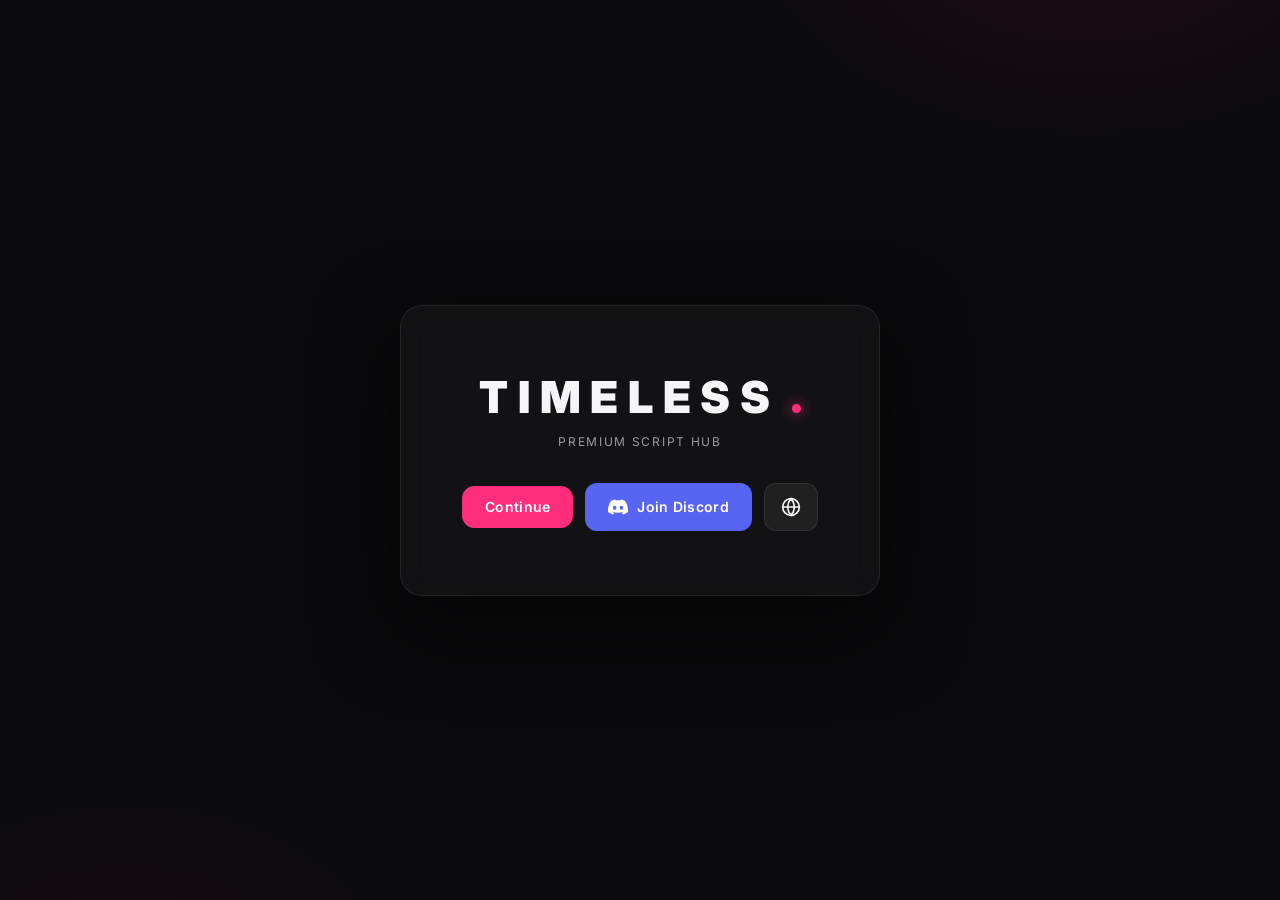
==== public/index.html @ 9b1206c1 "Convert to Workers + static assets for npx wrangler deploy: public/ site, worker.js API, wrangler.js" ====
<!doctype html>
<html lang="en">
<head>
<meta charset="utf-8">
<meta name="viewport" content="width=device-width, initial-scale=1">
<title>TIMELESS SCRIPTS</title>
<meta name="description" content="Timeless Scripts — premium script hub">
<link rel="preconnect" href="https://fonts.googleapis.com">
<link rel="preconnect" href="https://fonts.gstatic.com" crossorigin>
<link href="https://fonts.googleapis.com/css2?family=Inter:wght@400;500;600;700;800;900&display=swap" rel="stylesheet">
<link rel="stylesheet" href="styles.css">
</head>
<body>
<div id="bg-glow"></div>

<!-- LANDING -->
<section id="landing">
  <div class="home-tile">
    <div class="logo-row">
      <span class="logo">TIMELESS</span>
      <span class="logo-dot"></span>
    </div>
    <p class="tagline">premium script hub</p>
    <div class="btn-row">
      <button id="continueBtn" class="btn btn-primary">Continue</button>
      <a class="btn btn-discord" href="https://discord.com/invite/umQGmDrWS9" target="_blank" rel="noopener">
        <svg viewBox="0 0 24 24" width="20" height="20" fill="currentColor" aria-hidden="true"><path d="M20.317 4.37a19.79 19.79 0 0 0-4.885-1.515.074.074 0 0 0-.079.037c-.21.375-.444.864-.608 1.25a18.27 18.27 0 0 0-5.487 0 12.64 12.64 0 0 0-.617-1.25.077.077 0 0 0-.079-.037 19.736 19.736 0 0 0-4.885 1.515.07.07 0 0 0-.032.027C.533 9.046-.32 13.58.099 18.057a.082.082 0 0 0 .031.057 19.9 19.9 0 0 0 5.993 3.03.078.078 0 0 0 .084-.028c.462-.63.874-1.295 1.226-1.994a.076.076 0 0 0-.041-.106 13.107 13.107 0 0 1-1.872-.892.077.077 0 0 1-.008-.128 10.2 10.2 0 0 0 .372-.292.074.074 0 0 1 .077-.01c3.928 1.793 8.18 1.793 12.062 0a.074.074 0 0 1 .078.01c.12.098.246.198.373.292a.077.077 0 0 1-.006.127 12.299 12.299 0 0 1-1.873.892.077.077 0 0 0-.041.107c.36.698.772 1.362 1.225 1.993a.076.076 0 0 0 .084.028 19.839 19.839 0 0 0 6.002-3.03.077.077 0 0 0 .032-.054c.5-5.177-.838-9.674-3.549-13.66a.061.061 0 0 0-.031-.03zM8.02 15.33c-1.183 0-2.157-1.085-2.157-2.419 0-1.333.956-2.419 2.157-2.419 1.21 0 2.176 1.096 2.157 2.42 0 1.333-.956 2.418-2.157 2.418zm7.975 0c-1.183 0-2.157-1.085-2.157-2.419 0-1.333.955-2.419 2.157-2.419 1.21 0 2.176 1.096 2.157 2.42 0 1.333-.946 2.418-2.157 2.418z"/></svg>
        Join Discord
      </a>
      <a class="btn btn-social" href="https://bio.timelesscheats.lol/" target="_blank" rel="noopener" aria-label="Social">
        <svg viewBox="0 0 24 24" width="20" height="20" fill="none" stroke="currentColor" stroke-width="2" stroke-linecap="round" aria-hidden="true"><circle cx="12" cy="12" r="10"/><path d="M2 12h20M12 2a15.3 15.3 0 0 1 4 10 15.3 15.3 0 0 1-4 10 15.3 15.3 0 0 1-4-10 15.3 15.3 0 0 1 4-10z"/></svg>
      </a>
    </div>
  </div>
</section>

<!-- HUB -->
<main id="hub" class="hidden" aria-hidden="true">
  <header class="hub-hero">
    <div class="banner-wrap">
      <img id="banner" src="assets/banner.png" alt="Timeless banner">
      <div id="bannerFallback" class="banner-fallback hidden"><span>TIMELESS</span></div>
    </div>
    <h1 class="site-title">TIMELESS SCRIPTS</h1>
  </header>

  <nav id="tabs" class="tabs" aria-label="Game tabs"></nav>
  <section id="scripts" class="grid" aria-label="Scripts"></section>
  <p id="empty" class="empty hidden">no scripts here yet</p>
</main>

<!-- EXPANDED TILE -->
<div id="expanded" class="overlay hidden" role="dialog" aria-modal="true">
  <div class="expanded-tile">
    <button id="minimise" class="icon-btn" aria-label="Minimise">
      <svg viewBox="0 0 24 24" width="18" height="18" fill="none" stroke="currentColor" stroke-width="2" stroke-linecap="round"><path d="M4 14h6v6M20 10h-6V4M14 10l6-6M4 20l6-6"/></svg>
      Minimise
    </button>
    <h2 id="xName"></h2>
    <p id="xDesc"></p>
    <div class="load-row"><code id="xLoad"></code><button id="xCopy" class="btn btn-sm">Copy</button></div>
  </div>
</div>

<!-- Placeholder: Discord OAuth login lands here in v2.1 (stub prepared, not enabled yet) -->
<script src="data.js"></script>
<script src="app.js"></script>
</body>
</html>
---- public/styles.css ----
:root{
  --bg:#0a0a0c;
  --bg2:#101014;
  --panel:rgba(255,255,255,.035);
  --panel2:rgba(255,255,255,.06);
  --line:rgba(255,255,255,.08);
  --text:#f5f5f7;
  --muted:#9b9ba4;
  --pink:#ff2e7d;
  --pink-soft:rgba(255,46,125,.14);
  --blurple:#5865F2;
  --r:14px;
}
*{box-sizing:border-box;margin:0;padding:0}
html,body{height:100%}
body{
  background:var(--bg);
  color:var(--text);
  font-family:"Inter",system-ui,-apple-system,sans-serif;
  -webkit-font-smoothing:antialiased;
  min-height:100vh;
  overflow-x:hidden;
}
.hidden{display:none!important}
#bg-glow{
  position:fixed;inset:0;z-index:-1;pointer-events:none;
  background:
    radial-gradient(600px 400px at 85% -10%, rgba(255,46,125,.10), transparent 60%),
    radial-gradient(500px 350px at 10% 110%, rgba(255,46,125,.06), transparent 60%),
    var(--bg);
}

/* ---------- landing ---------- */
#landing{
  min-height:100vh;display:flex;align-items:center;justify-content:center;padding:24px;
  transition:opacity .35s ease, transform .35s ease;
}
#landing.leave{opacity:0;transform:scale(.96)}
.home-tile{
  background:var(--panel);
  border:1px solid var(--line);
  border-radius:22px;
  padding:64px 56px;
  text-align:center;
  backdrop-filter:blur(14px);
  animation:rise .6s ease both;
  box-shadow:0 30px 80px rgba(0,0,0,.55);
  max-width:480px;width:100%;
}
.logo{font-size:44px;font-weight:900;letter-spacing:.22em}
.logo-dot{display:inline-block;width:9px;height:9px;border-radius:50%;background:var(--pink);margin-left:8px;box-shadow:0 0 14px var(--pink)}
.tagline{color:var(--muted);margin:10px 0 34px;letter-spacing:.14em;text-transform:uppercase;font-size:12px}
.btn-row{display:flex;gap:12px;justify-content:center;align-items:center;flex-wrap:wrap}
.btn{
  display:inline-flex;align-items:center;justify-content:center;gap:9px;
  border:1px solid var(--line);border-radius:12px;
  background:var(--panel2);color:var(--text);
  font:600 14px/1 "Inter",sans-serif;letter-spacing:.02em;
  padding:13px 22px;cursor:pointer;text-decoration:none;
  transition:transform .18s ease, box-shadow .18s ease, background .18s ease, border-color .18s ease;
}
.btn:hover{transform:translateY(-2px)}
.btn:active{transform:translateY(0) scale(.98)}
.btn-primary{background:var(--pink);border-color:var(--pink);color:#fff}
.btn-primary:hover{box-shadow:0 8px 30px rgba(255,46,125,.35)}
.btn-discord{background:var(--blurple);border-color:transparent;color:#fff}
.btn-discord:hover{box-shadow:0 8px 30px rgba(88,101,242,.35)}
.btn-social{padding:13px 16px}
.btn-social:hover{border-color:var(--pink);color:var(--pink)}
.btn-sm{padding:8px 14px;font-size:12px;border-radius:9px}
.icon-btn{
  display:inline-flex;align-items:center;gap:7px;
  background:var(--panel2);border:1px solid var(--line);color:var(--muted);
  border-radius:10px;padding:8px 14px;font:600 12px "Inter",sans-serif;cursor:pointer;
  transition:all .18s ease;
}
.icon-btn:hover{color:var(--text);border-color:var(--pink)}

/* ---------- hub ---------- */
#hub{max-width:1120px;margin:0 auto;padding:28px 20px 80px;animation:rise .5s ease both}
.hub-hero{margin-bottom:26px}
.banner-wrap{
  position:relative;border-radius:20px;overflow:hidden;border:1px solid var(--line);
  aspect-ratio:3.2/1;background:linear-gradient(120deg,#16090f,#0d0d11 60%);
  animation:rise .55s ease both;
}
#banner{width:100%;height:100%;object-fit:cover;display:block}
.banner-fallback{
  position:absolute;inset:0;display:flex;align-items:center;justify-content:center;
  font-weight:900;font-size:clamp(28px,7vw,64px);letter-spacing:.3em;color:var(--text);
  text-shadow:0 0 40px rgba(255,46,125,.5);
}
.site-title{
  margin:22px 0 4px;text-align:center;font-weight:900;
  font-size:clamp(22px,4vw,34px);letter-spacing:.24em;
}
.site-title::after{
  content:"";display:block;width:64px;height:3px;margin:12px auto 0;
  border-radius:3px;background:var(--pink);box-shadow:0 0 16px var(--pink);
}

/* tabs */
.tabs{display:flex;gap:9px;flex-wrap:wrap;justify-content:center;margin:26px 0 30px}
.chip{
  background:var(--panel);border:1px solid var(--line);color:var(--muted);
  border-radius:999px;padding:10px 20px;font:700 12px/1 "Inter",sans-serif;letter-spacing:.09em;
  cursor:pointer;transition:all .2s ease;
}
.chip:hover{color:var(--text);transform:translateY(-2px);border-color:rgba(255,255,255,.2)}
.chip.active{background:var(--pink);border-color:var(--pink);color:#fff;box-shadow:0 6px 24px rgba(255,46,125,.3)}

/* script tiles */
.grid{display:grid;grid-template-columns:repeat(auto-fill,minmax(300px,1fr));gap:18px}
.tile{
  position:relative;
  background:var(--panel);border:1px solid var(--line);border-radius:var(--r);
  padding:20px;display:flex;flex-direction:column;gap:12px;
  transition:transform .22s ease, border-color .22s ease, box-shadow .22s ease;
  animation:rise .45s ease both;
}
.tile:hover{transform:translateY(-5px);border-color:rgba(255,46,125,.45);box-shadow:0 18px 44px rgba(255,46,125,.10)}
.tile h3{font-size:16px;font-weight:800;letter-spacing:.02em}
.tile .desc{color:var(--muted);font-size:13px;line-height:1.55;flex:1}
.tile .tab-badge{
  position:absolute;top:14px;right:14px;font-size:10px;font-weight:800;letter-spacing:.12em;
  color:var(--pink);background:var(--pink-soft);border:1px solid rgba(255,46,125,.35);
  padding:4px 10px;border-radius:999px;
}
.load-row{
  display:flex;align-items:center;gap:10px;
  background:#070709;border:1px solid var(--line);border-radius:10px;padding:10px 12px;
}
.load-row code{
  flex:1;min-width:0;font:12px/1.5 ui-monospace,SFMono-Regular,Menlo,monospace;
  color:#e8e8ee;white-space:nowrap;overflow:hidden;text-overflow:ellipsis;
}
.expand-btn{
  position:absolute;bottom:14px;right:14px;width:32px;height:32px;border-radius:9px;
  background:var(--panel2);border:1px solid var(--line);color:var(--muted);cursor:pointer;
  display:flex;align-items:center;justify-content:center;transition:all .18s ease;
}
.expand-btn:hover{color:var(--pink);border-color:var(--pink);transform:scale(1.08)}
.empty{text-align:center;color:var(--muted);padding:60px 0;letter-spacing:.06em}

/* expanded overlay */
.overlay{
  position:fixed;inset:0;z-index:40;display:flex;align-items:center;justify-content:center;
  background:rgba(5,5,8,.78);backdrop-filter:blur(10px);padding:24px;
  animation:fade .25s ease both;
}
.expanded-tile{
  background:var(--bg2);border:1px solid rgba(255,46,125,.35);border-radius:20px;
  max-width:760px;width:100%;padding:28px;display:flex;flex-direction:column;gap:14px;
  box-shadow:0 40px 120px rgba(255,46,125,.12);animation:pop .28s ease both;
}
.expanded-tile h2{font-size:22px;font-weight:900;letter-spacing:.04em}
.expanded-tile #xDesc{color:var(--muted);font-size:14px;line-height:1.6}
.expanded-tile .load-row code{white-space:normal;word-break:break-all}
.expanded-tile .icon-btn{align-self:flex-start}

/* copied feedback */
.copy.copied{background:var(--pink);border-color:var(--pink);color:#fff}

/* ---------- admin (cyr0x) ---------- */
.admin{max-width:860px;margin:0 auto;padding:40px 20px 100px}
.admin h1{font-weight:900;letter-spacing:.18em;font-size:24px;text-align:center;margin-bottom:6px}
.admin .sub{text-align:center;color:var(--muted);font-size:12px;letter-spacing:.12em;text-transform:uppercase;margin-bottom:40px}
.panel{
  background:var(--panel);border:1px solid var(--line);border-radius:16px;
  padding:26px;margin-bottom:22px;animation:rise .45s ease both;
}
.panel h2{font-size:13px;font-weight:800;letter-spacing:.14em;text-transform:uppercase;color:var(--pink);margin-bottom:18px}
.field{margin-bottom:14px}
.field label{display:block;font-size:11px;font-weight:700;letter-spacing:.1em;text-transform:uppercase;color:var(--muted);margin-bottom:7px}
.field input,.field select,.field textarea{
  width:100%;background:#070709;border:1px solid var(--line);border-radius:10px;
  color:var(--text);font:14px "Inter",sans-serif;padding:12px 14px;outline:none;
  transition:border-color .18s ease, box-shadow .18s ease;
}
.field textarea{font-family:ui-monospace,SFMono-Regular,Menlo,monospace;font-size:12.5px;min-height:88px;resize:vertical}
.field input:focus,.field select:focus,.field textarea:focus{border-color:var(--pink);box-shadow:0 0 0 3px rgba(255,46,125,.12)}
.row2{display:flex;gap:12px}
.row2 .field{flex:1}
.status{font-size:12px;margin-top:10px;min-height:16px}
.status.ok{color:#4ade80}
.status.err{color:#ff6b81}
.item-list{display:flex;flex-direction:column;gap:10px;margin-top:6px}
.item{
  display:flex;align-items:center;gap:12px;
  background:#070709;border:1px solid var(--line);border-radius:10px;padding:12px 14px;
}
.item .meta{flex:1;min-width:0}
.item .meta b{display:block;font-size:14px}
.item .meta span{display:block;color:var(--muted);font-size:12px;overflow:hidden;text-overflow:ellipsis;white-space:nowrap;max-width:420px}
.danger{border-color:rgba(255,80,100,.35)}
.danger:hover{border-color:#ff5b70;color:#ff5b70}
.gate{max-width:380px;margin:18vh auto 0;text-align:center}
.gate .field{text-align:left}
#unlockErr{color:#ff6b81;font-size:13px;margin-top:10px;min-height:18px}

@keyframes rise{from{opacity:0;transform:translateY(16px)}to{opacity:1;transform:translateY(0)}}
@keyframes fade{from{opacity:0}to{opacity:1}}
@keyframes pop{from{opacity:0;transform:scale(.94) translateY(10px)}to{opacity:1;transform:scale(1) translateY(0)}}
@media (max-width:640px){
  .home-tile{padding:44px 26px}
  .btn-row{flex-direction:column}
  .grid{grid-template-columns:1fr}
  .row2{flex-direction:column}
}
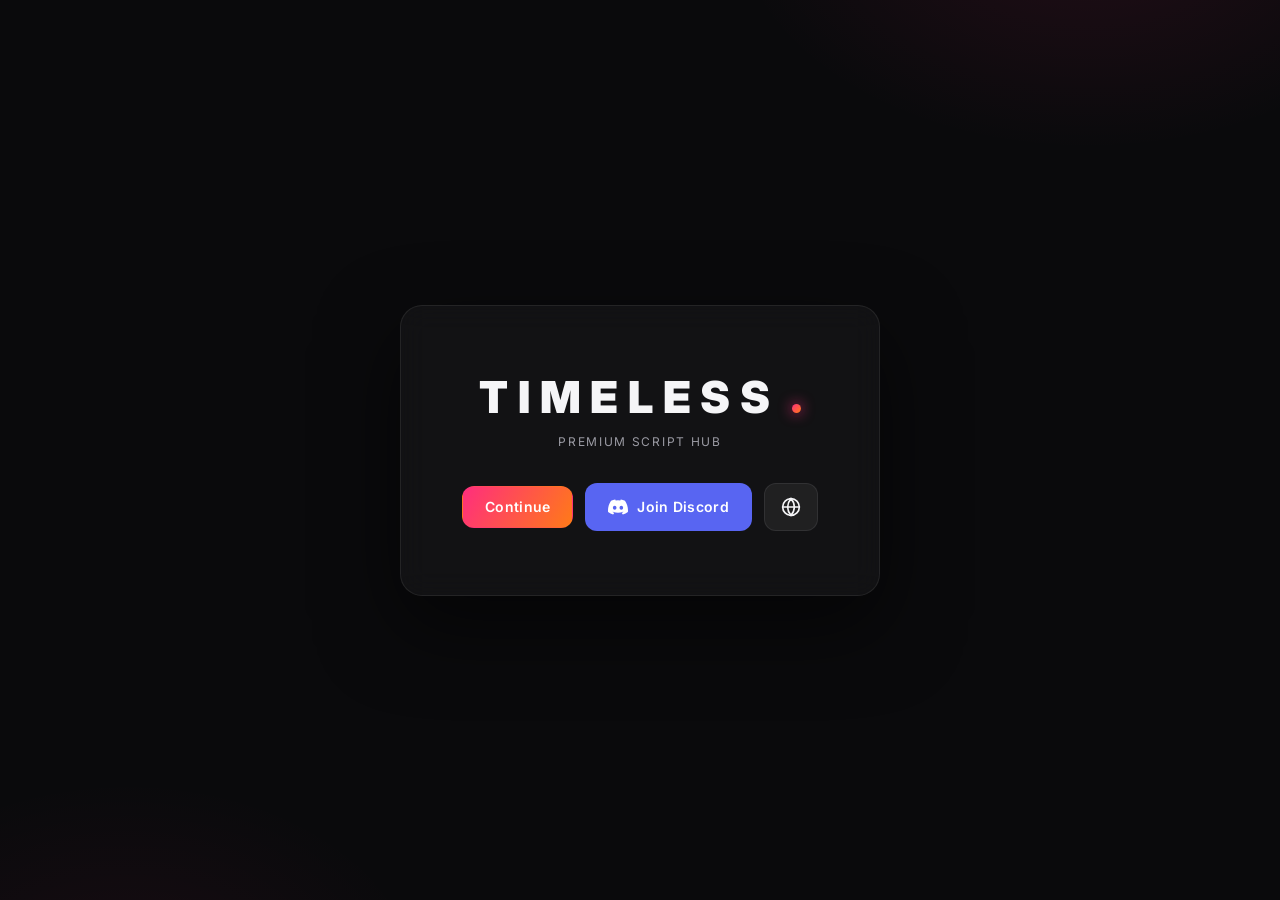
==== commit 56603c99: "holiday vfx layer + fixed theme picker staging + vfx select + cache-bust" ====
--- a/public/index.html
+++ b/public/index.html
@@ -8,7 +8,7 @@
 <link rel="preconnect" href="https://fonts.googleapis.com">
 <link rel="preconnect" href="https://fonts.gstatic.com" crossorigin>
 <link href="https://fonts.googleapis.com/css2?family=Inter:wght@400;500;600;700;800;900&display=swap" rel="stylesheet">
-<link rel="stylesheet" href="styles.css">
+<link rel="stylesheet" href="styles.css?v=3">
 </head>
 <body>
 <div id="bg-glow"></div>
@@ -63,7 +63,7 @@
 </div>
 
 <!-- Placeholder: Discord OAuth login lands here in v2.1 (stub prepared, not enabled yet) -->
-<script src="data.js"></script>
-<script src="app.js"></script>
+<script src="data.js?v=3"></script>
+<script src="app.js?v=3"></script>
 </body>
 </html>
--- a/public/styles.css
+++ b/public/styles.css
@@ -6,8 +6,14 @@
   --line:rgba(255,255,255,.08);
   --text:#f5f5f7;
   --muted:#9b9ba4;
-  --pink:#ff2e7d;
-  --pink-soft:rgba(255,46,125,.14);
+  --accent:#ff2e7d;
+  --accent2:#ff7a18;
+  --glow:#ff2e7d;
+  --accent-soft:rgba(255,46,125,.14);
+  --accent-border:rgba(255,46,125,.35);
+  --accent-glow:rgba(255,46,125,.3);
+  --glow-1:rgba(255,46,125,.1);
+  --glow-2:rgba(255,46,125,.06);
   --blurple:#5865F2;
   --r:14px;
 }
@@ -25,8 +31,8 @@
 #bg-glow{
   position:fixed;inset:0;z-index:-1;pointer-events:none;
   background:
-    radial-gradient(600px 400px at 85% -10%, rgba(255,46,125,.10), transparent 60%),
-    radial-gradient(500px 350px at 10% 110%, rgba(255,46,125,.06), transparent 60%),
+    radial-gradient(600px 400px at 85% -10%, var(--glow-1), transparent 60%),
+    radial-gradient(500px 350px at 10% 110%, var(--glow-2), transparent 60%),
     var(--bg);
 }
 
@@ -48,7 +54,7 @@
   max-width:480px;width:100%;
 }
 .logo{font-size:44px;font-weight:900;letter-spacing:.22em}
-.logo-dot{display:inline-block;width:9px;height:9px;border-radius:50%;background:var(--pink);margin-left:8px;box-shadow:0 0 14px var(--pink)}
+.logo-dot{display:inline-block;width:9px;height:9px;border-radius:50%;background:linear-gradient(135deg,var(--accent),var(--accent2));margin-left:8px;box-shadow:0 0 14px var(--accent)}
 .tagline{color:var(--muted);margin:10px 0 34px;letter-spacing:.14em;text-transform:uppercase;font-size:12px}
 .btn-row{display:flex;gap:12px;justify-content:center;align-items:center;flex-wrap:wrap}
 .btn{
@@ -61,12 +67,12 @@
 }
 .btn:hover{transform:translateY(-2px)}
 .btn:active{transform:translateY(0) scale(.98)}
-.btn-primary{background:var(--pink);border-color:var(--pink);color:#fff}
-.btn-primary:hover{box-shadow:0 8px 30px rgba(255,46,125,.35)}
+.btn-primary{background:linear-gradient(120deg,var(--accent),var(--accent2));border-color:transparent;color:#fff}
+.btn-primary:hover{box-shadow:0 8px 30px var(--accent-glow)}
 .btn-discord{background:var(--blurple);border-color:transparent;color:#fff}
 .btn-discord:hover{box-shadow:0 8px 30px rgba(88,101,242,.35)}
 .btn-social{padding:13px 16px}
-.btn-social:hover{border-color:var(--pink);color:var(--pink)}
+.btn-social:hover{border-color:var(--accent);color:var(--accent)}
 .btn-sm{padding:8px 14px;font-size:12px;border-radius:9px}
 .icon-btn{
   display:inline-flex;align-items:center;gap:7px;
@@ -74,21 +80,21 @@
   border-radius:10px;padding:8px 14px;font:600 12px "Inter",sans-serif;cursor:pointer;
   transition:all .18s ease;
 }
-.icon-btn:hover{color:var(--text);border-color:var(--pink)}
+.icon-btn:hover{color:var(--text);border-color:var(--accent)}
 
 /* ---------- hub ---------- */
 #hub{max-width:1120px;margin:0 auto;padding:28px 20px 80px;animation:rise .5s ease both}
 .hub-hero{margin-bottom:26px}
 .banner-wrap{
   position:relative;border-radius:20px;overflow:hidden;border:1px solid var(--line);
-  aspect-ratio:3.2/1;background:linear-gradient(120deg,#16090f,#0d0d11 60%);
+  aspect-ratio:3.2/1;background:radial-gradient(80% 130% at 50% 0%,var(--accent-soft),transparent 70%),#0b0b0e;
   animation:rise .55s ease both;
 }
-#banner{width:100%;height:100%;object-fit:cover;display:block}
+#banner{width:100%;height:100%;object-fit:contain;display:block}
 .banner-fallback{
   position:absolute;inset:0;display:flex;align-items:center;justify-content:center;
   font-weight:900;font-size:clamp(28px,7vw,64px);letter-spacing:.3em;color:var(--text);
-  text-shadow:0 0 40px rgba(255,46,125,.5);
+  text-shadow:0 0 40px var(--accent-glow);
 }
 .site-title{
   margin:22px 0 4px;text-align:center;font-weight:900;
@@ -96,7 +102,7 @@
 }
 .site-title::after{
   content:"";display:block;width:64px;height:3px;margin:12px auto 0;
-  border-radius:3px;background:var(--pink);box-shadow:0 0 16px var(--pink);
+  border-radius:3px;background:linear-gradient(90deg,var(--accent),var(--accent2));box-shadow:0 0 16px var(--accent);
 }
 
 /* tabs */
@@ -107,7 +113,7 @@
   cursor:pointer;transition:all .2s ease;
 }
 .chip:hover{color:var(--text);transform:translateY(-2px);border-color:rgba(255,255,255,.2)}
-.chip.active{background:var(--pink);border-color:var(--pink);color:#fff;box-shadow:0 6px 24px rgba(255,46,125,.3)}
+.chip.active{background:linear-gradient(120deg,var(--accent),var(--accent2));border-color:transparent;color:#fff;box-shadow:0 6px 24px var(--accent-glow)}
 
 /* script tiles */
 .grid{display:grid;grid-template-columns:repeat(auto-fill,minmax(300px,1fr));gap:18px}
@@ -118,12 +124,12 @@
   transition:transform .22s ease, border-color .22s ease, box-shadow .22s ease;
   animation:rise .45s ease both;
 }
-.tile:hover{transform:translateY(-5px);border-color:rgba(255,46,125,.45);box-shadow:0 18px 44px rgba(255,46,125,.10)}
+.tile:hover{transform:translateY(-5px);border-color:var(--accent-border);box-shadow:0 18px 44px var(--accent-soft)}
 .tile h3{font-size:16px;font-weight:800;letter-spacing:.02em}
 .tile .desc{color:var(--muted);font-size:13px;line-height:1.55;flex:1}
 .tile .tab-badge{
   position:absolute;top:14px;right:14px;font-size:10px;font-weight:800;letter-spacing:.12em;
-  color:var(--pink);background:var(--pink-soft);border:1px solid rgba(255,46,125,.35);
+  color:var(--accent);background:var(--accent-soft);border:1px solid var(--accent-border);
   padding:4px 10px;border-radius:999px;
 }
 .load-row{
@@ -139,7 +145,7 @@
   background:var(--panel2);border:1px solid var(--line);color:var(--muted);cursor:pointer;
   display:flex;align-items:center;justify-content:center;transition:all .18s ease;
 }
-.expand-btn:hover{color:var(--pink);border-color:var(--pink);transform:scale(1.08)}
+.expand-btn:hover{color:var(--accent);border-color:var(--accent);transform:scale(1.08)}
 .empty{text-align:center;color:var(--muted);padding:60px 0;letter-spacing:.06em}
 
 /* expanded overlay */
@@ -149,9 +155,9 @@
   animation:fade .25s ease both;
 }
 .expanded-tile{
-  background:var(--bg2);border:1px solid rgba(255,46,125,.35);border-radius:20px;
+  background:var(--bg2);border:1px solid var(--accent-border);border-radius:20px;
   max-width:760px;width:100%;padding:28px;display:flex;flex-direction:column;gap:14px;
-  box-shadow:0 40px 120px rgba(255,46,125,.12);animation:pop .28s ease both;
+  box-shadow:0 40px 120px var(--accent-soft);animation:pop .28s ease both;
 }
 .expanded-tile h2{font-size:22px;font-weight:900;letter-spacing:.04em}
 .expanded-tile #xDesc{color:var(--muted);font-size:14px;line-height:1.6}
@@ -159,7 +165,7 @@
 .expanded-tile .icon-btn{align-self:flex-start}
 
 /* copied feedback */
-.copy.copied{background:var(--pink);border-color:var(--pink);color:#fff}
+.copy.copied{background:linear-gradient(120deg,var(--accent),var(--accent2));border-color:transparent;color:#fff}
 
 /* ---------- admin (cyr0x) ---------- */
 .admin{max-width:860px;margin:0 auto;padding:40px 20px 100px}
@@ -169,7 +175,7 @@
   background:var(--panel);border:1px solid var(--line);border-radius:16px;
   padding:26px;margin-bottom:22px;animation:rise .45s ease both;
 }
-.panel h2{font-size:13px;font-weight:800;letter-spacing:.14em;text-transform:uppercase;color:var(--pink);margin-bottom:18px}
+.panel h2{font-size:13px;font-weight:800;letter-spacing:.14em;text-transform:uppercase;color:var(--accent);margin-bottom:18px}
 .field{margin-bottom:14px}
 .field label{display:block;font-size:11px;font-weight:700;letter-spacing:.1em;text-transform:uppercase;color:var(--muted);margin-bottom:7px}
 .field input,.field select,.field textarea{
@@ -178,7 +184,7 @@
   transition:border-color .18s ease, box-shadow .18s ease;
 }
 .field textarea{font-family:ui-monospace,SFMono-Regular,Menlo,monospace;font-size:12.5px;min-height:88px;resize:vertical}
-.field input:focus,.field select:focus,.field textarea:focus{border-color:var(--pink);box-shadow:0 0 0 3px rgba(255,46,125,.12)}
+.field input:focus,.field select:focus,.field textarea:focus{border-color:var(--accent);box-shadow:0 0 0 3px var(--accent-soft)}
 .row2{display:flex;gap:12px}
 .row2 .field{flex:1}
 .status{font-size:12px;margin-top:10px;min-height:16px}
@@ -207,3 +213,34 @@
   .grid{grid-template-columns:1fr}
   .row2{flex-direction:column}
 }
+
+/* ---------- themes panel (cyr0x) ---------- */
+.hint{color:var(--muted);font-size:13px;margin-bottom:16px;line-height:1.5}
+.theme-grid{display:flex;flex-wrap:wrap;gap:9px;margin-bottom:18px}
+.theme-chip{
+  display:inline-flex;align-items:center;gap:9px;
+  background:#070709;border:1px solid var(--line);border-radius:999px;
+  padding:8px 14px 8px 9px;cursor:pointer;color:var(--muted);
+  font:600 12px "Inter",sans-serif;transition:all .18s ease;
+}
+.theme-chip .sw{width:22px;height:22px;border-radius:50%;background:linear-gradient(135deg,var(--c1),var(--c2));box-shadow:inset 0 0 0 1px rgba(255,255,255,.12)}
+.theme-chip:hover{color:var(--text);transform:translateY(-2px)}
+.theme-chip.active{border-color:var(--accent);color:var(--text);box-shadow:0 0 0 3px var(--accent-soft)}
+.theme-custom{display:flex;gap:12px;flex-wrap:wrap;margin-bottom:16px}
+.theme-custom .field{flex:1;min-width:130px;margin-bottom:0}
+.theme-custom input[type=color]{width:100%;height:42px;padding:4px;border-radius:10px;background:#070709;border:1px solid var(--line);cursor:pointer}
+
+/* ---------- holiday vfx ---------- */
+.vfx-layer{position:fixed;inset:0;pointer-events:none;overflow:hidden;z-index:4}
+.vfx-item{position:absolute;top:-8%;display:inline-block;animation:vfx-drift linear infinite;filter:drop-shadow(0 2px 6px rgba(0,0,0,.45));will-change:transform}
+@keyframes vfx-drift{
+  0%{transform:translateY(-6vh) translateX(0) rotate(-8deg)}
+  25%{transform:translateY(24vh) translateX(2.5vw) rotate(7deg)}
+  50%{transform:translateY(52vh) translateX(-2vw) rotate(-6deg)}
+  75%{transform:translateY(80vh) translateX(2vw) rotate(6deg)}
+  100%{transform:translateY(108vh) translateX(0) rotate(-8deg)}
+}
+@media (prefers-reduced-motion: reduce){
+  .vfx-item{animation:none}
+  .vfx-layer{display:none}
+}
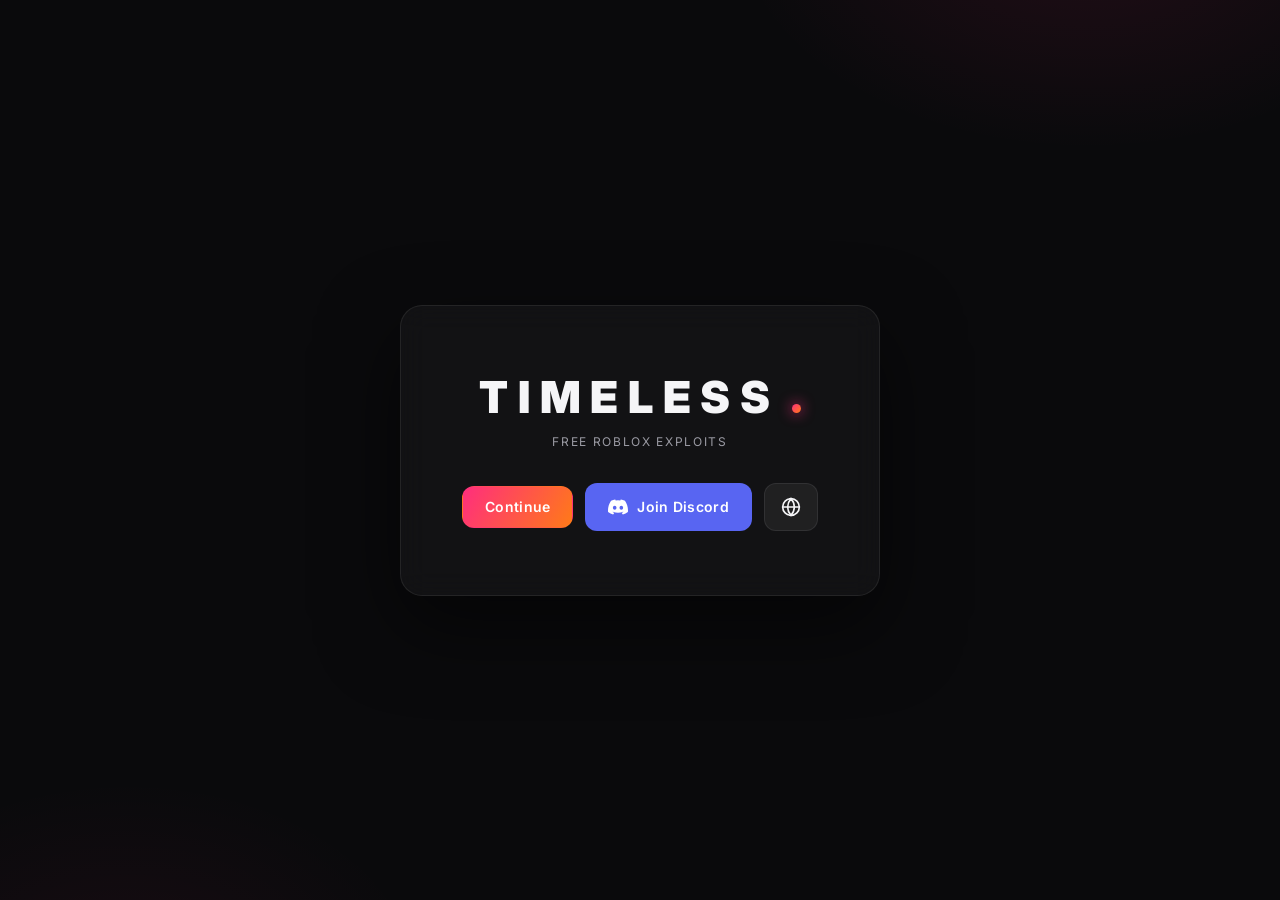
==== commit d5bb2afd: "landing tagline: free roblox exploits" ====
--- a/public/index.html
+++ b/public/index.html
@@ -4,7 +4,7 @@
 <meta charset="utf-8">
 <meta name="viewport" content="width=device-width, initial-scale=1">
 <title>TIMELESS SCRIPTS</title>
-<meta name="description" content="Timeless Scripts — premium script hub">
+<meta name="description" content="Timeless Scripts — free roblox exploits">
 <link rel="preconnect" href="https://fonts.googleapis.com">
 <link rel="preconnect" href="https://fonts.gstatic.com" crossorigin>
 <link href="https://fonts.googleapis.com/css2?family=Inter:wght@400;500;600;700;800;900&display=swap" rel="stylesheet">
@@ -20,7 +20,7 @@
       <span class="logo">TIMELESS</span>
       <span class="logo-dot"></span>
     </div>
-    <p class="tagline">premium script hub</p>
+    <p class="tagline">free roblox exploits</p>
     <div class="btn-row">
       <button id="continueBtn" class="btn btn-primary">Continue</button>
       <a class="btn btn-discord" href="https://discord.com/invite/umQGmDrWS9" target="_blank" rel="noopener">
